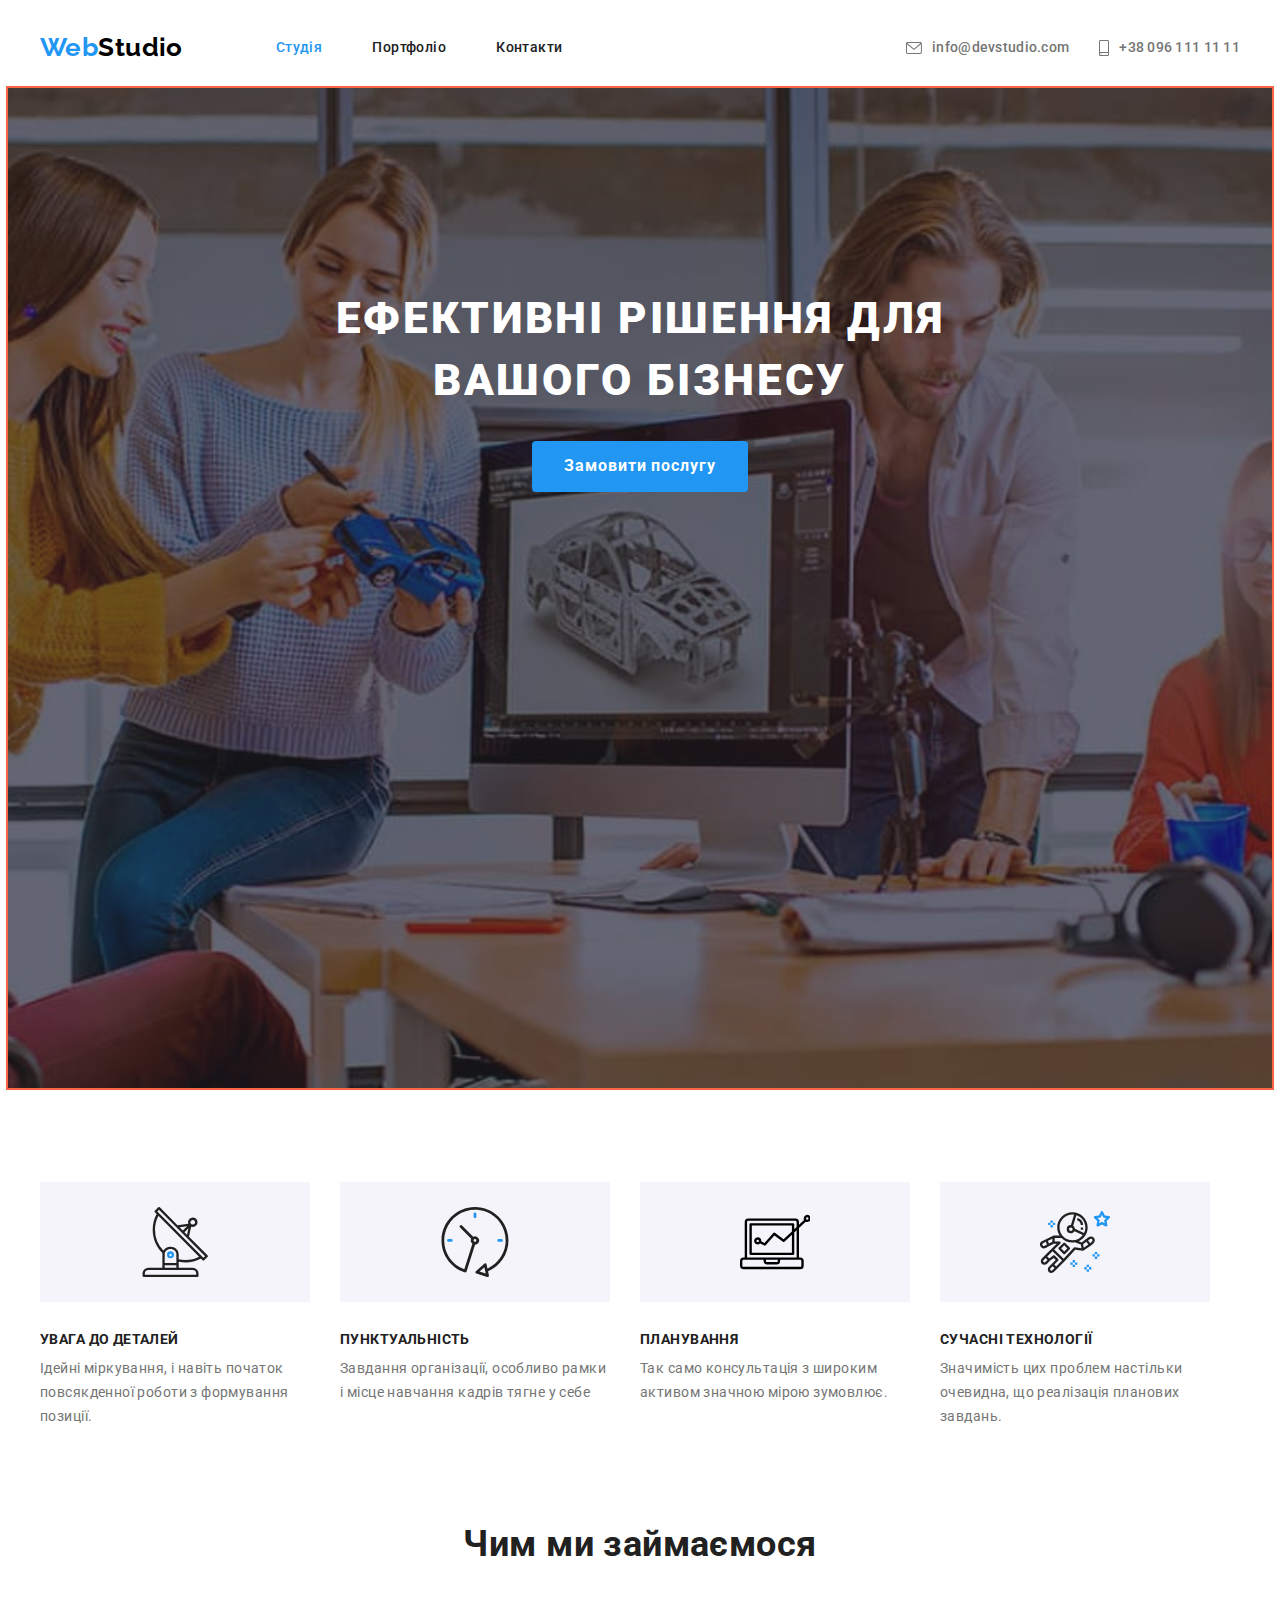
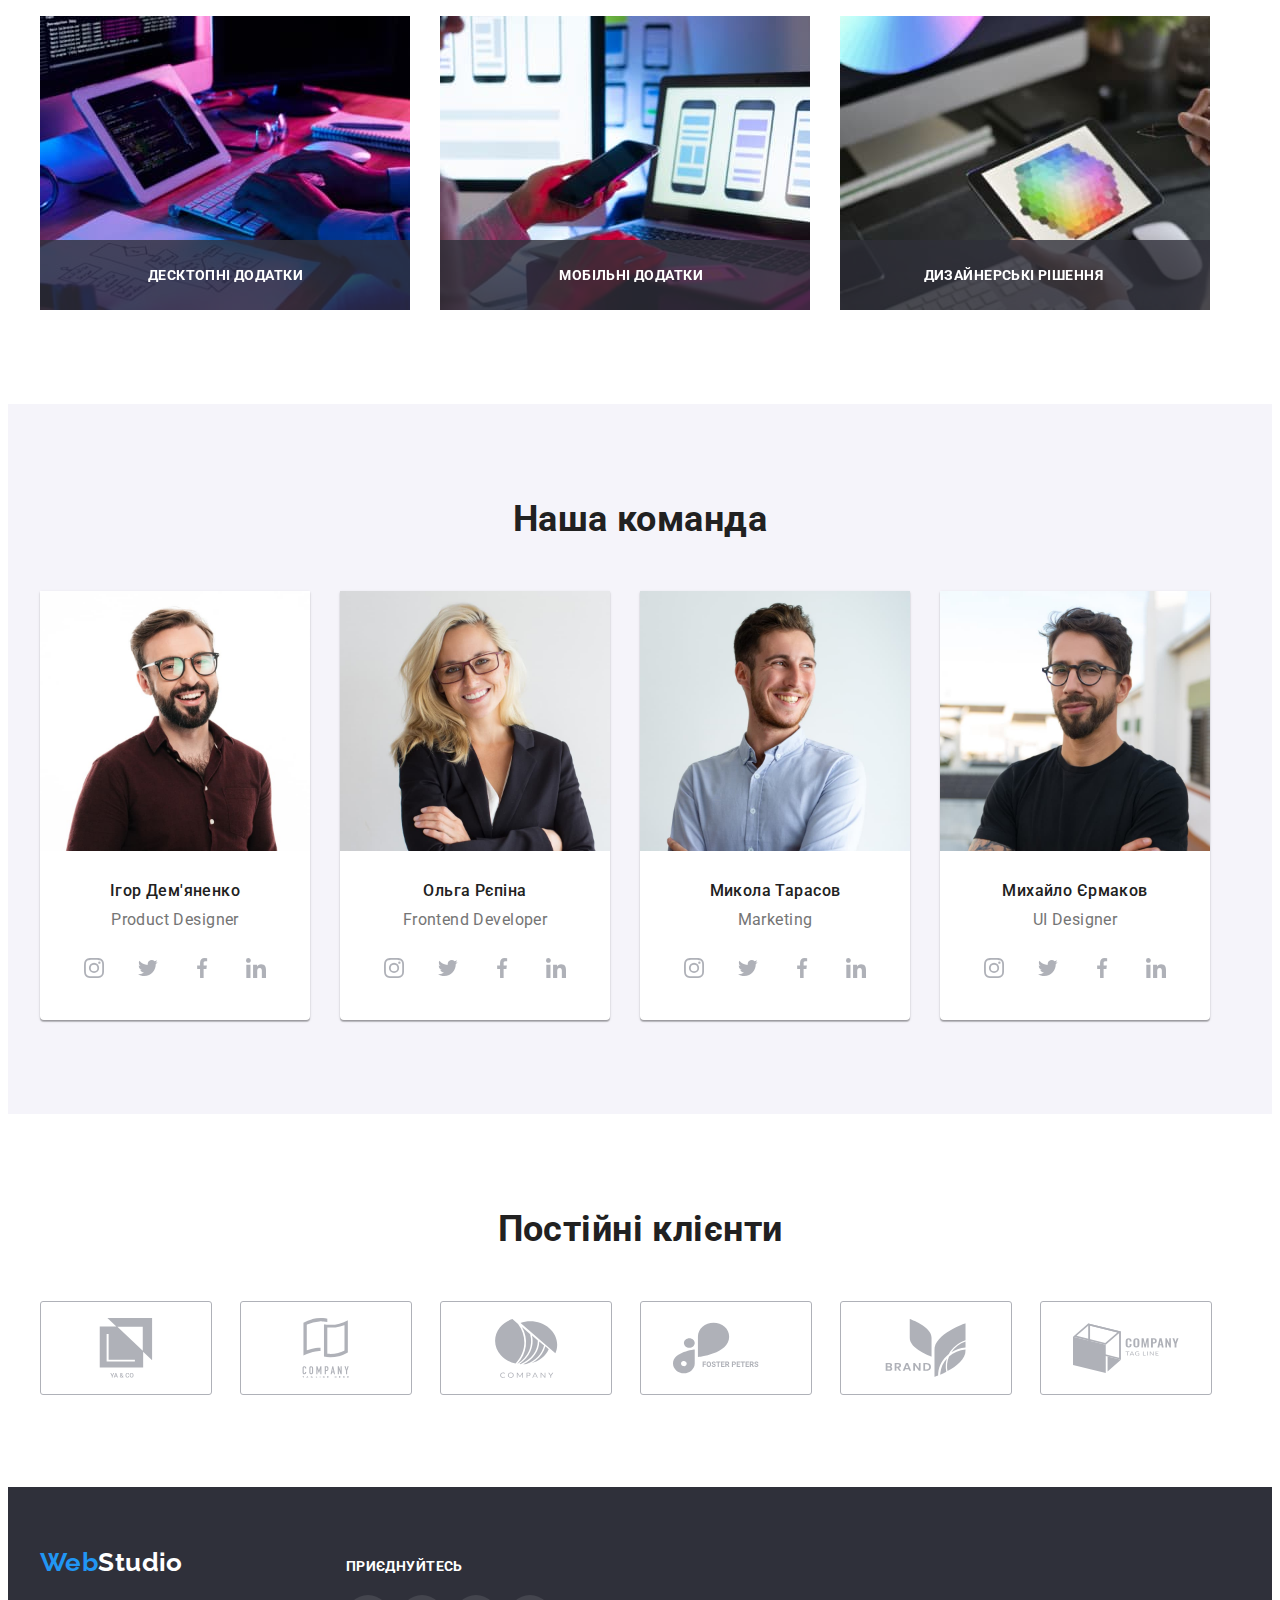
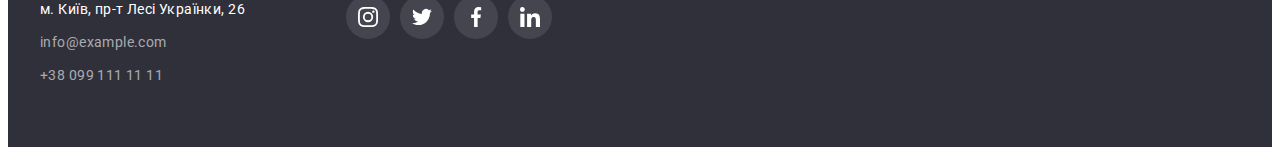
==== index.html @ c06851df "модалка наші роботи" ====
<!DOCTYPE html>
<html lang="uk">
  <head>
    <meta charset="UTF-8" />
    <meta http-equiv="X-UA-Compatible" content="IE=edge" />
    <meta name="viewport" content="width=device-width, initial-scale=1.0" />
    <title>Студія</title>
    <link rel="preconnect" href="https://fonts.googleapis.com" />
    <link rel="preconnect" href="https://fonts.gstatic.com" crossorigin />
    <link
      href="https://fonts.googleapis.com/css2?family=Raleway:wght@700&family=Roboto:wght@400;500;700;900&display=swap"
      rel="stylesheet"
    />
    <link
      rel="stylesheet"
      href="https://cdnjs.cloudflare.com/ajax/libs/modern-normalize/1.1.0/modern-normalize.min.css"
      integrity="sha512-wpPYUAdjBVSE4KJnH1VR1HeZfpl1ub8YT/NKx4PuQ5NmX2tKuGu6U/JRp5y+Y8XG2tV+wKQpNHVUX03MfMFn9Q=="
      crossorigin="anonymous"
      referrerpolicy="no-referrer"
    />
    <link rel="stylesheet" href="./css/styles.css" />
  </head>
  <body>
    <!-- Header -->
    <header class="page-header">
      <div class="container header">
        <a href="./index.html" class="logo"
          >Web<span class="word-header">Studio</span></a
        >
        <nav>
          <ul class="site-nav">
            <li class="item">
              <a href="./index.html" class="link currently"> Студія </a>
            </li>
            <li class="item">
              <a href="./portfolio.html" class="link">Портфоліо</a>
            </li>
            <li class="item"><a href="#" class="link">Контакти</a></li>
          </ul>
        </nav>
        <ul class="data">
          <li class="item">
            <a href="mailto:info@devstudio.com" class="data-link link">
              <svg class="icon-letter" width="16" height="12">
                <use href="./images/icons.svg#icon-letter"></use>
              </svg>
              info@devstudio.com
            </a>
          </li>
          <li class="item">
            <a href="tel:+380961111111" class="data-link link">
              <svg class="icon-phone" width="10" height="16">
                <use href="./images/icons.svg#icon-phone"></use>
              </svg>
              +38 096 111 11 11
            </a>
          </li>
        </ul>
      </div>
    </header>

    <!-- Hero -->
    <main>
      <section class="hero">
        <div class="container">
          <h1 class="hero-title">Ефективні рішення для вашого бізнесу</h1>
          <!-- Modal window -->
          <button type="button" class="button-hero" data-modal-open>
            Замовити послугу
          </button>
          <div class="backdrop is-hidden" data-modal>
            <div class="modal">
              <p></p>
              <button data-modal-close>Закрити
<svg>
  <use ></use>
</svg>
              </button>
            </div>
          </div>
        </div>
      </section>

      <!-- Features -->
      <section class="section clients">
        <div class="container">
          <h2 class="visually-hidden">Feature</h2>
          <ul class="features-list">
            <li class="content icon-antena">
              <div class="icon-bcg">
                <svg width="70" height="70">
                  <use href="./images/icons.svg#icon-antena"></use>
                </svg>
              </div>
              <h3 class="title">увага до деталей</h3>
              <p class="p">
                Ідейні міркування, і навіть початок повсякденної роботи з
                формування позиції.
              </p>
            </li>
            <li class="content icon-clock">
              <div class="icon-bcg">
                <svg width="70" height="70">
                  <use href="./images/icons.svg#icon-clock"></use>
                </svg>
              </div>
              <h3 class="title">пунктуальність</h3>
              <p class="p">
                Завдання організації, особливо рамки і місце навчання кадрів
                тягне у себе
              </p>
            </li>
            <li class="content icon-vector">
              <div class="icon-bcg">
                <svg width="70" height="70">
                  <use href="./images/icons.svg#icon-vector"></use>
                </svg>
              </div>
              <h3 class="title">планування</h3>
              <p class="p">
                Так само консультація з широким активом значною мірою зумовлює.
              </p>
            </li>
            <li class="content icon-astronaut">
              <div class="icon-bcg">
                <svg width="70" height="70">
                  <use href="./images/icons.svg#icon-astronaut"></use>
                </svg>
              </div>
              <h3 class="title">сучасні технології</h3>
              <p class="p">
                Значимість цих проблем настільки очевидна, що реалізація
                планових завдань.
              </p>
            </li>
          </ul>
        </div>
      </section>

      <!-- Our work -->
      <section class="section work">
        <div class="container work">
          <h2 class="section-title">Чим ми займаємося</h2>
          <ul class="work-list">
            <li class="work-img">
              <img
                src="./images/work-image-1.jpg"
                alt="Різнокольорова картинка на екрані планшета"
                width="370"
                height="295"
              />
              <p class="subtitle">Десктопні додатки</p>
            </li>
            <li class="work-img">
              <img
                src="./images/work-image-2.jpg"
                alt="Людина друкує на клавіатурі"
                width="370"
                height="295"
              />
              <p class="subtitle">Мобільні додатки</p>
            </li>
            <li class="work-img">
              <img
                src="./images/work-image-3.jpg"
                alt="Людина тримає телефон перед ноутбуком"
                width="370"
                height="295"
              />
              <p class="subtitle">Дизайнерські рішення</p>
            </li>
          </ul>
        </div>
      </section>

      <!-- Our team -->
      <section class="section team">
        <div class="container">
          <h2 class="section-title">Наша команда</h2>
          <ul class="team-list">
            <li class="team title">
              <img
                src="./images/img-team-1.jpg"
                alt="Чоловік в сорочці та окулярах"
                width="270"
                height="260"
              />
              <div class="item-team">
                <h3 class="worker-name">Ігор Дем'яненко</h3>
                <p class="profesion">Product Designer</p>
                <ul class="socials-worker">
                  <li class="link-worker">
                    <a href="" class="link-soc-worker">
                      <svg class="icon insta" width="20" height="20">
                        <use
                          href="./images/icons.svg#icon-instagram-team"
                        ></use>
                      </svg>
                    </a>
                  </li>
                  <li class="link-worker">
                    <a href="" class="link-soc-worker">
                      <svg class="icon twitter" width="20" height="20">
                        <use href="./images/icons.svg#icon-twittwer-team"></use>
                      </svg>
                    </a>
                  </li>
                  <li class="link-worker">
                    <a href="" class="link-soc-worker"
                      ><svg class="icon facebook" width="20" height="20">
                        <use href="./images/icons.svg#icon-facebook-team"></use>
                      </svg>
                    </a>
                  </li>
                  <li class="link-worker">
                    <a href="" class="link-soc-worker"
                      ><svg class="icon linkedin" width="20" height="20">
                        <use href="./images/icons.svg#icon-linkedin-team"></use>
                      </svg>
                    </a>
                  </li>
                </ul>
              </div>
            </li>

            <li class="team title">
              <img
                src="./images/img-team-2.jpg"
                alt="Блондинка в окулярах,що посміхається"
                width="270"
                height="260"
              />
              <div class="item-team">
                <h3 class="worker-name">Ольга Рєпіна</h3>
                <p class="profesion">Frontend Developer</p>
                <ul class="socials-worker">
                  <li class="link-worker">
                    <a href="" class="link-soc-worker">
                      <svg class="icon insta" width="20" height="20">
                        <use
                          href="./images/icons.svg#icon-instagram-team"
                        ></use>
                      </svg>
                    </a>
                  </li>
                  <li class="link-worker">
                    <a href="" class="link-soc-worker">
                      <svg class="icon twitter" width="20" height="20">
                        <use href="./images/icons.svg#icon-twittwer-team"></use>
                      </svg>
                    </a>
                  </li>
                  <li class="link-worker">
                    <a href="" class="link-soc-worker"
                      ><svg class="icon facebook" width="20" height="20">
                        <use href="./images/icons.svg#icon-facebook-team"></use>
                      </svg>
                    </a>
                  </li>
                  <li class="link-worker">
                    <a href="" class="link-soc-worker"
                      ><svg class="icon linkedin" width="20" height="20">
                        <use href="./images/icons.svg#icon-linkedin-team"></use>
                      </svg>
                    </a>
                  </li>
                </ul>
              </div>
            </li>

            <li class="team title">
              <img
                src="./images/img-team-3.jpg"
                alt="Чоловік в білій сорочці"
                width="270"
                height="260"
              />
              <div class="item-team">
                <h3 class="worker-name">Микола Тарасов</h3>
                <p class="profesion">Marketing</p>
                <ul class="socials-worker">
                  <li class="link-worker">
                    <a href="" class="link-soc-worker">
                      <svg class="icon insta" width="20" height="20">
                        <use
                          href="./images/icons.svg#icon-instagram-team"
                        ></use>
                      </svg>
                    </a>
                  </li>
                  <li class="link-worker">
                    <a href="" class="link-soc-worker">
                      <svg class="icon twitter" width="20" height="20">
                        <use href="./images/icons.svg#icon-twittwer-team"></use>
                      </svg>
                    </a>
                  </li>
                  <li class="link-worker">
                    <a href="" class="link-soc-worker"
                      ><svg class="icon facebook" width="20" height="20">
                        <use href="./images/icons.svg#icon-facebook-team"></use>
                      </svg>
                    </a>
                  </li>
                  <li class="link-worker">
                    <a href="" class="link-soc-worker"
                      ><svg class="icon linkedin" width="20" height="20">
                        <use href="./images/icons.svg#icon-linkedin-team"></use>
                      </svg>
                    </a>
                  </li>
                </ul>
              </div>
            </li>
            <li class="team title">
              <img
                src="./images/img-team-4.jpg"
                alt="Чоловік в чорній футболці та окулярах"
                width="270"
                height="260"
              />
              <div class="item-team">
                <h3 class="worker-name">Михайло Єрмаков</h3>
                <p class="profesion">UI Designer</p>
                <ul class="socials-worker">
                  <li class="link-worker">
                    <a href="" class="link-soc-worker">
                      <svg class="icon insta" width="20" height="20">
                        <use
                          href="./images/icons.svg#icon-instagram-team"
                        ></use>
                      </svg>
                    </a>
                  </li>
                  <li class="link-worker">
                    <a href="" class="link-soc-worker">
                      <svg class="icon twitter" width="20" height="20">
                        <use href="./images/icons.svg#icon-twittwer-team"></use>
                      </svg>
                    </a>
                  </li>
                  <li class="link-worker">
                    <a href="" class="link-soc-worker"
                      ><svg class="icon facebook" width="20" height="20">
                        <use href="./images/icons.svg#icon-facebook-team"></use>
                      </svg>
                    </a>
                  </li>
                  <li class="link-worker">
                    <a href="" class="link-soc-worker"
                      ><svg class="icon linkedin" width="20" height="20">
                        <use href="./images/icons.svg#icon-linkedin-team"></use>
                      </svg>
                    </a>
                  </li>
                </ul>
              </div>
            </li>
          </ul>
        </div>
      </section>
    </main>
    <!-- Our clients -->
    <section class="section clients">
      <div class="container">
        <h2 class="section-title">Постійні клієнти</h2>
        <ul class="clients-list">
          <li class="item-clients">
            <a href="" class="link-clients">
              <svg class="clients-logo" width="106" height="60">
                <use href="./images/icons.svg#icon-client-1"></use>
              </svg>
            </a>
          </li>
          <li class="item-clients">
            <a href="" class="link-clients">
              <svg class="clients-logo" width="106" height="60">
                <use href="./images/icons.svg#icon-client-2"></use>
              </svg>
            </a>
          </li>
          <li class="item-clients">
            <a href="" class="link-clients">
              <svg class="clients-logo" width="106" height="60">
                <use href="./images/icons.svg#icon-client-3"></use>
              </svg>
            </a>
          </li>
          <li class="item-clients">
            <a href="" class="link-clients">
              <svg class="clients-logo" width="106" height="60">
                <use href="./images/icons.svg#icon-client-4"></use>
              </svg>
            </a>
          </li>
          <li class="item-clients">
            <a href="" class="link-clients">
              <svg class="clients-logo" width="106" height="60">
                <use href="./images/icons.svg#icon-client-5"></use>
              </svg>
            </a>
          </li>
          <li class="item-clients">
            <a href="" class="link-clients">
              <svg class="clients-logo" width="106" height="60">
                <use href="./images/icons.svg#icon-client-6"></use>
              </svg>
            </a>
          </li>
        </ul>
      </div>
    </section>
    <!-- Footer -->
    <footer class="page-footer">
      <div class="container footer container-flex">
        <div>
          <a href="./index.html" class="logo"
            >Web<span class="word-footer">Studio</span></a
          >
          <address>
            <ul class="footer-adress">
              <li class="adress list">
                <a
                  href="https://goo.gl/maps/qeJtRWm4Bzfb1oUb7"
                  target="_blank"
                  rel="noopener noreferrer nofollow"
                  class="link color"
                  >м. Київ, пр-т Лесі Українки, 26</a
                >
              </li>
              <li class="list">
                <a href="mailto:info@example.com" class="link"
                  >info@example.com</a
                >
              </li>
              <li class="list">
                <a href="tel:+380991111111" class="link">+38 099 111 11 11</a>
              </li>
            </ul>
          </address>
        </div>
        <div class="social">
          <p class="social-title">Приєднуйтесь</p>
          <ul class="social-list">
            <li class="item-footer">
              <a href="" class="social-link">
                <svg class="link-insta" width="20" height="20">
                  <use href="./images/icons.svg#icon-instagram-footer"></use>
                </svg>
              </a>
            </li>
            <li class="item-footer">
              <a href="" class="social-link">
                <svg class="link-twitter" width="20" height="20">
                  <use href="./images/icons.svg#icon-twitter-footer"></use>
                </svg>
              </a>
            </li>
            <li class="item-footer">
              <a href="" class="social-link">
                <svg class="link-facebook" width="20" height="20">
                  <use href="./images/icons.svg#icon-facebook-footer"></use>
                </svg>
              </a>
            </li>
            <li class="item-footer">
              <a href="" class="social-link">
                <svg class="link-linkedin" width="20" height="20">
                  <use href="./images/icons.svg#icon-linkedin-footer"></use>
                </svg>
              </a>
            </li>
          </ul>
        </div>
      </div>
    </footer>
    <script src="./js/modal.js"></script>
  </body>
</html>
---- css/styles.css ----
:root {
  --main-color: #212121;
  --paragraph-color: #757575;
  --color-accent: #2196f3;
  --main-white-color: #ffffff;
  --bcg-color: #2f303a;
  --primary-text-size: 14px;
  --secondary-text-size: 16px;
  --primary-font: "Roboto", sans-serif;
  --secondary-font: "Raleway", sans-serif;
}

body {
  color: var(--main-color);
  background-color: var(--main-white-color);
  font-family: var(--primary-font);
  font-size: var(--primary-text-size);
  letter-spacing: 0.03em;
}

h1,
h2,
h3,
h4,
h5,
h6,
p {
  margin: 0px;
}

img {
  display: block;
  max-width: 100%;
  height: auto;
}
.adress {
  font-style: normal;
}
.container {
  width: 1200px;
  margin-left: auto;
  margin-right: auto;
  padding-left: 15px;
  padding-right: 15px;
}
ul {
  padding: 0;
  margin: 0;
  list-style: none;
}
.link {
  text-decoration: none;
}
/*-------------- Header-------------- */

.page-header {
  background-color: var(--main-white-color);
}
.page-header .logo,
.page-footer .logo {
  font-family: var(--secondary-font);
  font-weight: 700;
  font-size: 26px;
  line-height: 1.2;
}

.logo {
  margin-right: 93px;

  color: var(--color-accent);
  text-decoration: none;
}
.word-header {
  color: #000000;
}

.site-nav {
  display: flex;
}
.site-nav .item + .item {
  margin-left: 50px;
}

.site-nav .link {
  display: block;
  padding-top: 10px;
  padding-bottom: 10px;

  color: var(--main-color);
  font-weight: 500;
  line-height: 1.1;
  text-decoration: none;
}
.site-nav .link:hover,
.site-nav .link:focus {
  color: var(--color-accent);
}
.site-nav .link.currently {
  color: var(--color-accent);
}

.data {
  display: flex;
  margin-left: auto;
}
.data .item + .item {
  margin-left: 30px;
}
.page-header .header {
  display: flex;
  align-items: center;
}
.data .data-link {
  display: flex;
  align-items: center;
  padding-top: 32px;
  padding-bottom: 32px;

  color: var(--paragraph-color);
  font-weight: 500;
  line-height: 1.1;
  letter-spacing: 0.02em;
}
/* icon */
.data-link {
  fill: #757575;
}
.icon-letter,
.icon-phone {
  fill: currentColor;
  margin-right: 10px;
}

/*------------------ ГОЛОВНА СТОРІНКА ---------------------*/
/* Body */
.visually-hidden {
  position: absolute;
  white-space: nowrap;
  width: 1px;
  height: 1px;
  overflow: hidden;
  border: 0;
  padding: 0;
  clip: rect(0 0 0 0);
  clip-path: inset(50%);
  margin: -1px;
}

.all-padding,
.clients,
.section {
  padding-top: 94px;
  padding-bottom: 94px;
}
/* -----------------Hero----------------- */

.hero {
  max-width: 1600px;
  height: 600px;
  padding: 200px 0;
  margin: auto;
  background-image: linear-gradient(
      rgba(47, 48, 58, 0.4),
      rgba(47, 48, 58, 0.4)
    ),
    url("../images/hero-fon.jpg");
  background-repeat: no-repeat;
  background-position: center;
  background-size: cover;
  background-color: var(--bcg-color);
  text-align: center;
  outline: 2px solid tomato;
}
.hero-title {
  margin-bottom: 30px;
  margin-right: auto;
  margin-left: auto;
  width: 696px;

  color: var(--main-white-color);
  font-style: normal;
  font-weight: 900;
  font-size: 44px;
  line-height: 1.4;
  letter-spacing: 0.06em;
  text-transform: uppercase;
}

/*---------------- button 1 page------------- */
.button-hero {
  display: inline-block;
  border-radius: 4px;
  padding: 10px 32px;
  min-width: 216px;
  border: none;

  color: var(--main-white-color);
  background-color: #2196f3;

  font-family: inherit;
  font-weight: 700;
  font-size: 16px;
  line-height: 1.9;
  align-items: center;
  text-align: center;
  letter-spacing: 0.06em;

  cursor: pointer;
}
.button:hover .button:focus {
  background-color: #188ce8;
}
/*  Modal window */
.backdrop {
  position: fixed;
  top: 0;
  left: 0;

  width: 100%;
  height: 100%;
}
.backdrop.is-hidden {
  opacity: 0;
  pointer-events: none;
}
.modal {
  position: absolute;
  top: 50%;
  left: 50%;
  transform: translate(-50%, -50%);

  width: 528px;
  height: 581px;

  background-color: #ffffff;
}

/*-------------- Features---------- */

.features-list {
  display: flex;
}
.features-list .content:not(:last-child) {
  margin-right: 30px;
}

.content {
  width: 270px;
}
.features-list .title {
  margin-top: 30px;
  margin-bottom: 10px;

  line-height: 1.1;
  font-size: var(--primary-text-size);
  text-transform: uppercase;
}
.clientes .title {
  color: var(--main-color);
  font-weight: 700;
  line-height: 1.1;
  text-transform: uppercase;
}
.clients .p {
  color: var(--paragraph-color);
  line-height: 1.7;
}
/* icon */
.icon-bcg {
  display: flex;
  justify-content: center;
  align-items: center;
  font-weight: 270px;
  height: 120px;
  background-color: #f5f4fa;
}
/*------------- Our work ----------------*/

.work {
  padding-top: 0;
}
.section-title {
  margin-bottom: 50px;

  color: var(--main-color);
  font-weight: 700;
  font-size: 36px;
  line-height: 1.2;
  text-align: center;
}
.work-list {
  display: flex;
}
.work-list .work-img + .work-img {
  margin-left: 30px;
}
/* position */
.work-img {
  position: relative;
}
.work-img::before {
  content: "";
  position: absolute;
  display: inline-block;
  left: 0;
  bottom: 0;
  width: 370px;
  height: 70px;
  background: rgba(47, 48, 58, 0.8);
}
.subtitle {
  position: absolute;
  right: 107px;
  bottom: 27px;
  font-weight: 700;
  line-height: 1.1;
  text-align: center;
  text-transform: uppercase;

  color: #ffffff;
}
/* ------------Our team---------------- */
.team {
  background-color: #f5f4fa;
}

.section .worker-name {
  margin-bottom: 10px;

  font-weight: 500;
  font-size: 16px;
  line-height: 1.2;
  text-align: center;
}

.section .profesion {
  color: var(--paragraph-color);
  font-size: 16px;
  line-height: 1.2;
  text-align: center;
  margin-bottom: 16px;
}
.team-list {
  display: flex;
}
.team-list .title:not(:last-child) {
  margin-right: 30px;
}
.team-list .item-team {
  padding-top: 30px;
  padding-bottom: 30px;
}

.team-list .title {
  background: #ffffff;
  box-shadow: 0px 1px 3px rgba(0, 0, 0, 0.12), 0px 1px 1px rgba(0, 0, 0, 0.14),
    0px 2px 1px rgba(0, 0, 0, 0.2);
  border-radius: 0px 0px 4px 4px;
}
/* icon */

.socials-worker {
  display: flex;
  justify-content: center;
  gap: 10px;
}
.link-worker {
  width: 44px;
  height: 44px;
}
.link-soc-worker {
  display: flex;
  justify-content: center;
  align-items: center;
  width: 100%;
  height: 100%;
  border-radius: 50%;
  color: #afb1b8;
  background-color: var(--main-white-color);
}
.link-soc-worker:hover,
.link-soc-worker:focus {
  background-color: var(--color-accent);
  color: var(--main-white-color);
}
.link-soc-worker .icon {
  fill: currentColor;
}
/* ------------Our clients---------------- */
.clients-list {
  display: flex;
  gap: 30px;
}
.item-clients {
  width: 170px;
  height: 92px;
}
.link-clients {
  display: flex;
  justify-content: center;
  align-items: center;
  width: 100%;
  height: 100%;
  color: #afb1b8;
  border: 1px solid #afb1b8;
  border-radius: 3px;
}
.link-clients:hover,
.link-clients:focus {
  color: var(--color-accent);
  border: 1px solid var(--color-accent);
}
.link-clients .clients-logo {
  fill: currentColor;
}
/* ----------Footer--------------- */

.page-footer {
  padding-top: 60px;
  padding-bottom: 60px;
  background-color: var(--bcg-color);
}

.word-footer {
  color: var(--main-white-color);
}
.page-footer .logo {
  display: block;
  margin-bottom: 20px;
}

.footer-adress .list:not(:last-child) {
  margin-bottom: 9px;
}

.list .link {
  color: rgba(255, 255, 255, 0.6);
  line-height: 1.7;
  letter-spacing: 0.03em;
  font-style: normal;
}

.footer-adress .color {
  color: var(--main-white-color);
  line-height: 1.7;
}
.link:hover,
.link:focus {
  color: var(--color-accent);
}
/* social */
.container-flex {
  display: flex;
  align-items: baseline;
}

.social-title {
  margin-bottom: 20px;
  font-size: var(--primary-text-size);
  font-weight: 700;
  line-height: 1.14;
  text-transform: uppercase;
  color: var(--main-white-color);
}
.social {
  margin-left: 70px;
}
.social-list {
  display: flex;
}
.item-footer {
  margin-right: 10px;
}
.item-footer:last-child {
  margin-right: 0;
}
.social-link {
  display: flex;
  justify-content: center;
  align-items: center;

  background-color: rgba(255, 255, 255, 0.1);
  width: 44px;
  height: 44px;
  border-radius: 50%;
  cursor: pointer;
}
.social-link:hover {
  background-color: var(--color-accent);
}
/*----------------------- ПОРТФОЛІО------------------------ */

/* ---------------mein---------------- */

.products-list > a {
  text-decoration: none;
}
.types {
  letter-spacing: 0.03em;
}
/* --- */
.btn-nav {
  display: flex;
  justify-content: center;
  margin-bottom: 50px;
}

.btn-nav .btn-list + .btn-list {
  margin-left: 8px;
}

.title-list {
  margin-bottom: 4px;
  color: var(--main-color);
  font-weight: 700;
  font-size: 18px;
  line-height: 2;
  letter-spacing: 0.06em;
}
.products .title {
  color: var(--paragraph-color);
  line-height: 1.88;
  font-size: var(--secondary-text-size);
}

.products {
  display: flex;
  flex-wrap: wrap;
}
.products .products-list {
  width: 370px;
  margin-right: 30px;
  margin-bottom: 30px;
}
.products-list:nth-child(3n) {
  margin-right: 0;
}
.products-list:nth-last-child(-n + 3) {
  margin-bottom: 0px;
}
.heading {
  padding: 20px 24px;
  border: 1px solid #eeeeee;
}
.products-link {
  display: block;
}
.products-link:hover,
.products-link:focus {
  box-shadow: 0px 1px 1px rgba(0, 0, 0, 0.12), 0px 4px 4px rgba(0, 0, 0, 0.06),
    1px 4px 6px rgba(0, 0, 0, 0.16);
}

/*---------------- button 2 page-------------- */
.btn-nav .button {
  display: inline-block;
  padding: 6px 22px;
  border-radius: 4px;
  border: none;

  font-family: inherit;
  color: var(--main-color);
  background-color: #f5f4fa;
  font-size: var(--secondary-text-size);
  font-weight: 500;
  line-height: 1.62;
  letter-spacing: 0.03;
  text-align: center;
  border: none;
  cursor: pointer;
}

.button:hover,
.button:focus {
  color: var(--main-white-color);
  background-color: var(--color-accent);
  box-shadow: 0px 3px 1px rgba(0, 0, 0, 0.1), 0px 1px 2px rgba(0, 0, 0, 0.08),
    0px 2px 2px rgba(0, 0, 0, 0.12);
}
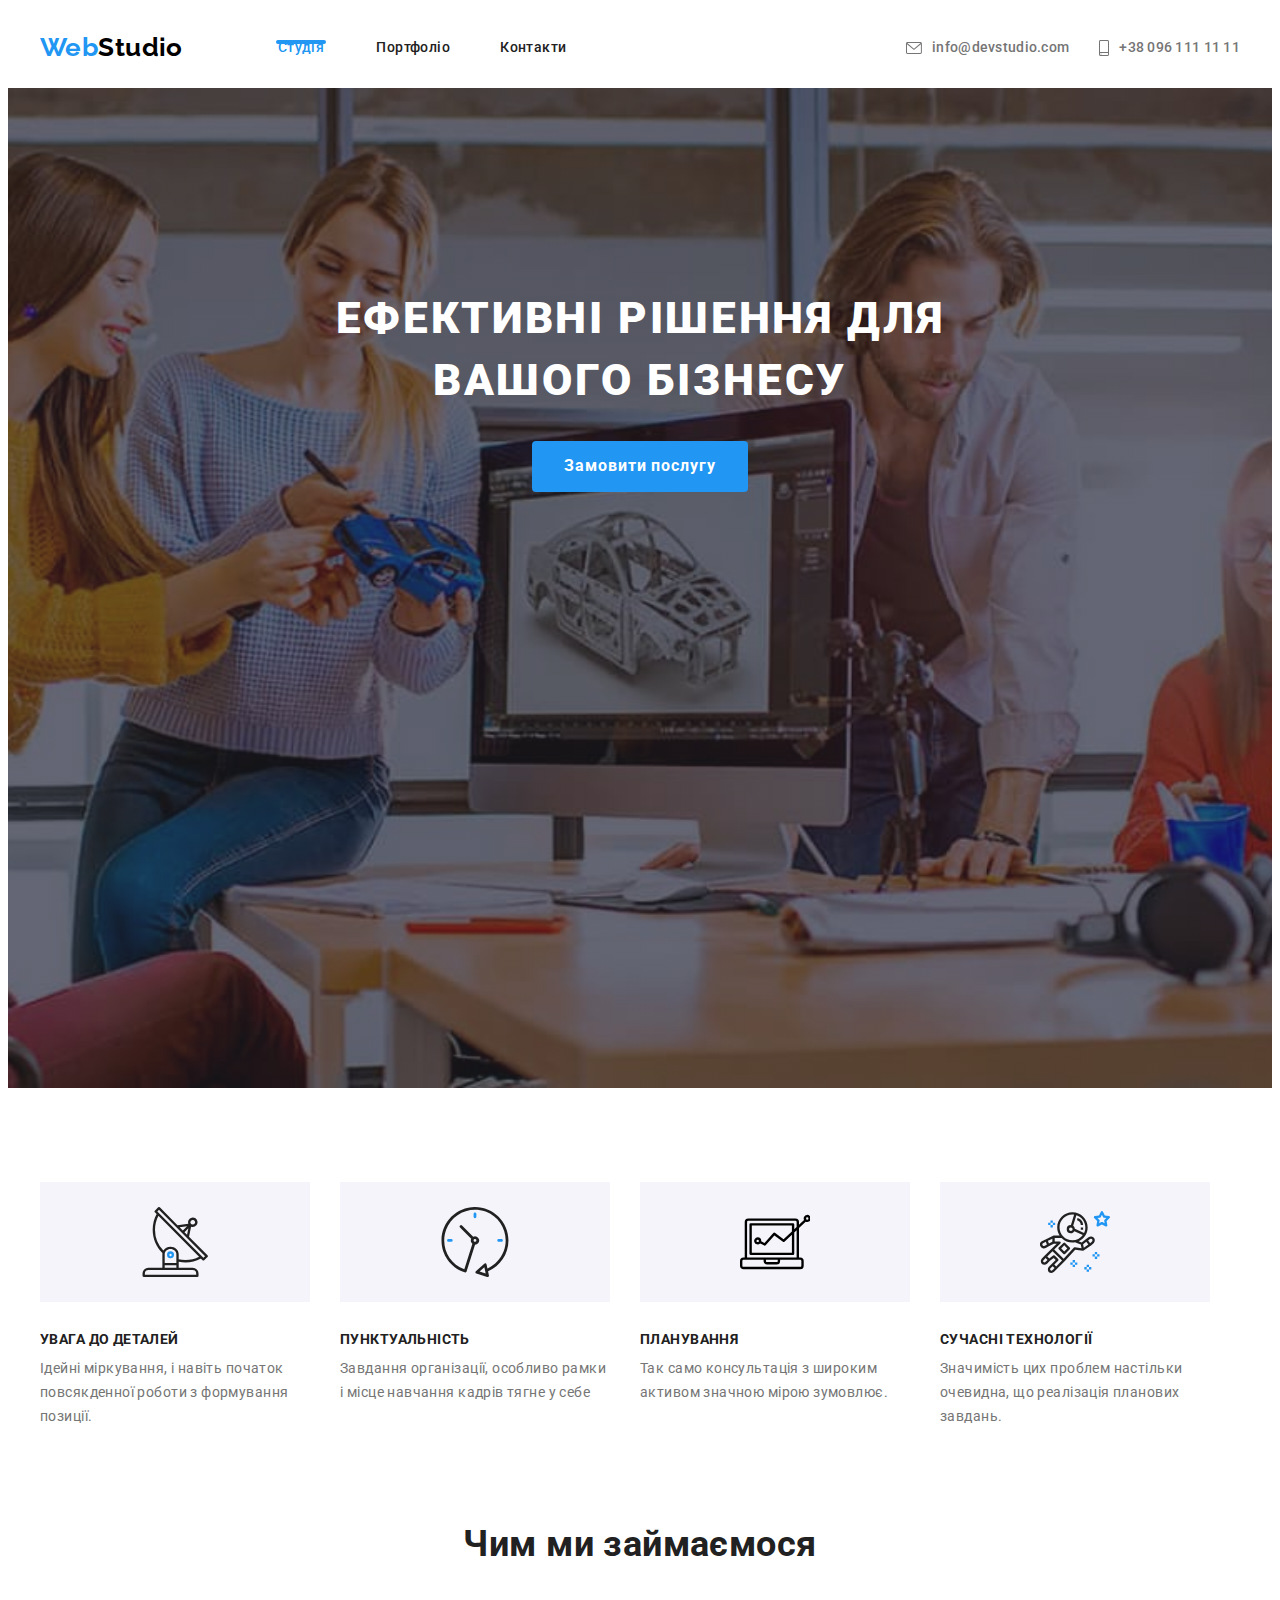
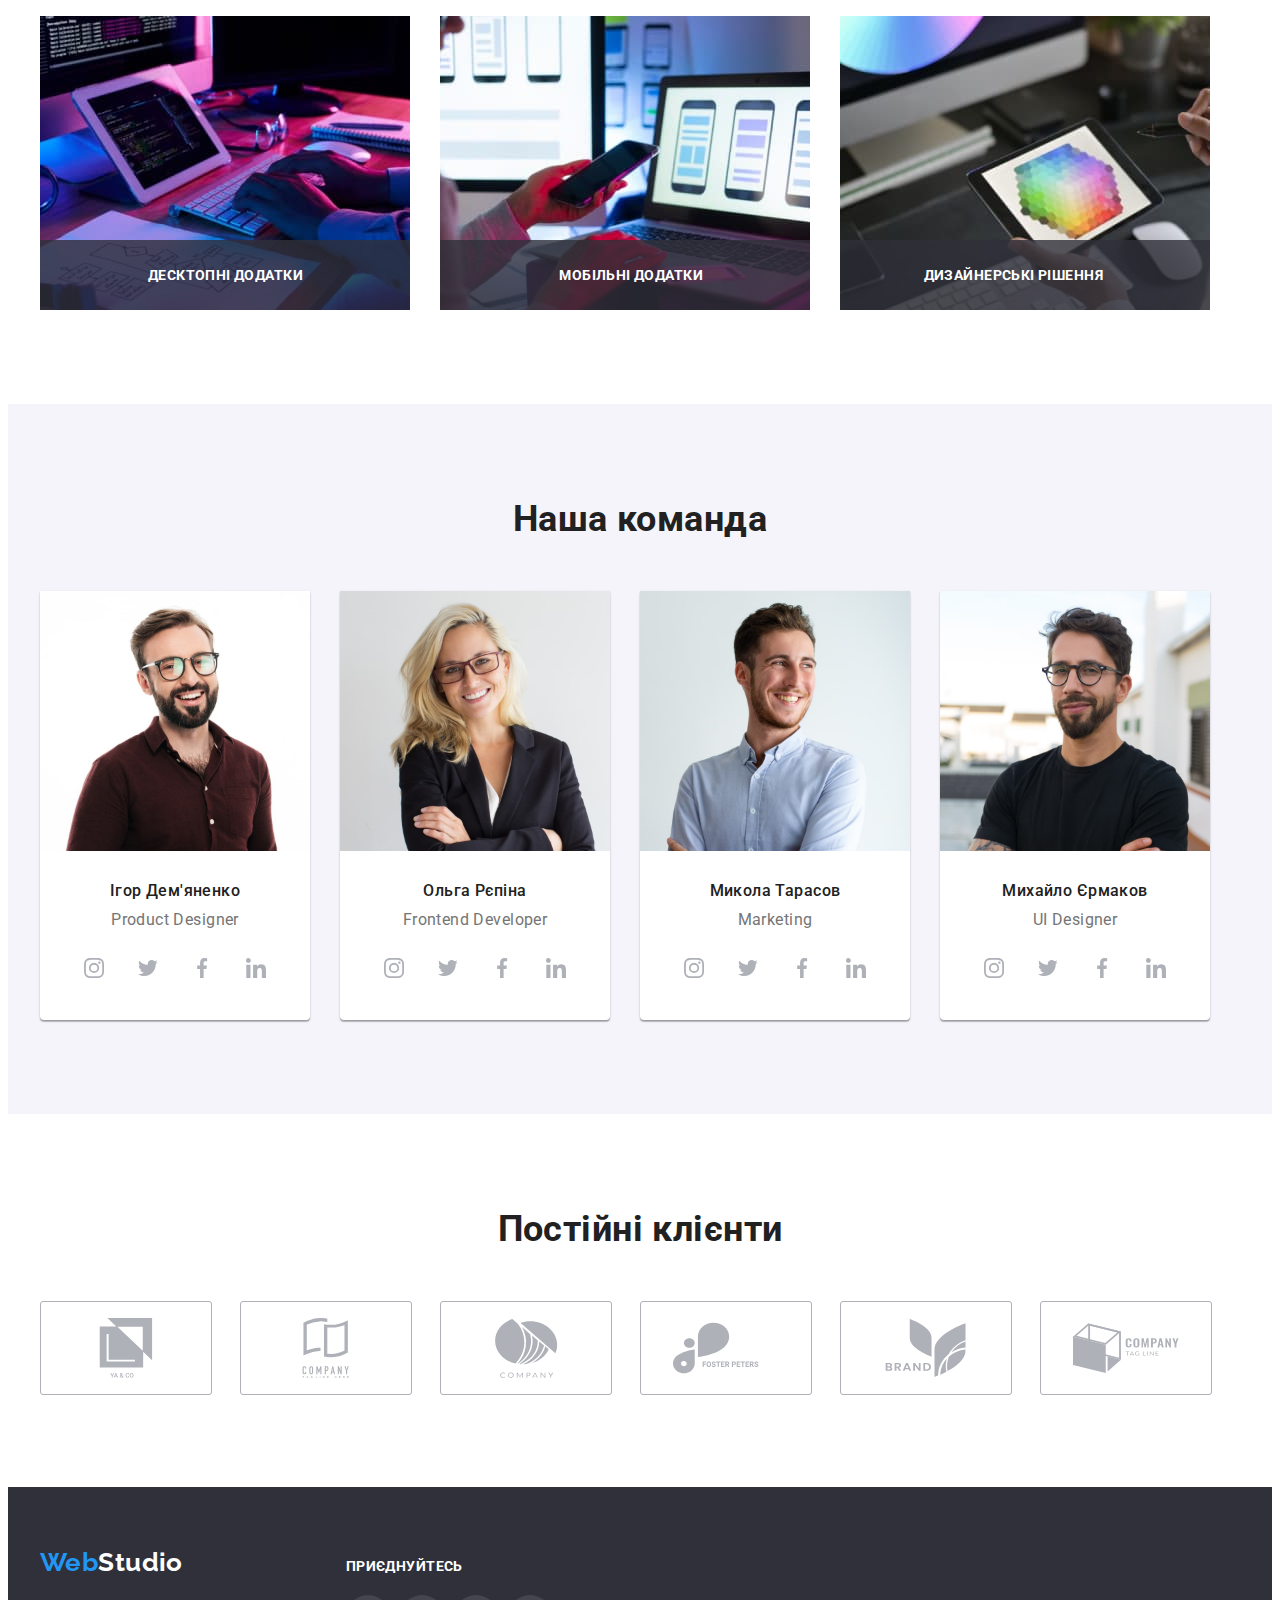
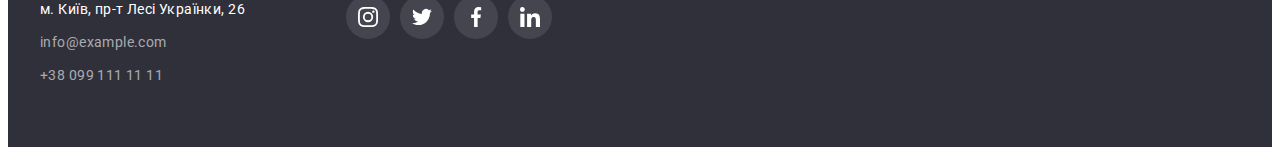
==== commit 32c5d990: "almost finish" ====
--- a/index.html
+++ b/index.html
@@ -70,11 +70,10 @@
           </button>
           <div class="backdrop is-hidden" data-modal>
             <div class="modal">
-              <p></p>
-              <button data-modal-close>Закрити
-<svg>
-  <use ></use>
-</svg>
+              <button type="button" class="btn-modal-close" data-modal-close>
+                <svg class="icon-modal" width="18" height="18">
+                  <use href="./images/icons.svg#icon-close-mod-win"></use>
+                </svg>
               </button>
             </div>
           </div>
--- a/css/styles.css
+++ b/css/styles.css
@@ -90,13 +90,19 @@
   font-weight: 500;
   line-height: 1.1;
   text-decoration: none;
+  transition-property: color;
+  transition-duration: 250ms;
+  transition-timing-function: cubic-bezier(0.4, 0, 0.2, 1);
 }
 .site-nav .link:hover,
 .site-nav .link:focus {
   color: var(--color-accent);
 }
 .site-nav .link.currently {
+  position: relative;
   color: var(--color-accent);
+  padding-left: 2px;
+  padding-right: 2px;
 }
 
 .data {
@@ -120,6 +126,7 @@
   font-weight: 500;
   line-height: 1.1;
   letter-spacing: 0.02em;
+  transition: color 250ms cubic-bezier(0.4, 0, 0.2, 1);
 }
 /* icon */
 .data-link {
@@ -129,6 +136,20 @@
 .icon-phone {
   fill: currentColor;
   margin-right: 10px;
+}
+/* accent */
+
+.currently::after {
+  content: "";
+  position: absolute;
+  bottom: calc(0px-2px);
+  right: 0;
+
+  width: 100%;
+  height: 4px;
+
+  background-color: var(--color-accent);
+  border-radius: 2px;
 }
 
 /*------------------ ГОЛОВНА СТОРІНКА ---------------------*/
@@ -169,7 +190,6 @@
   background-size: cover;
   background-color: var(--bcg-color);
   text-align: center;
-  outline: 2px solid tomato;
 }
 .hero-title {
   margin-bottom: 30px;
@@ -206,6 +226,7 @@
   letter-spacing: 0.06em;
 
   cursor: pointer;
+  transition: background-color 250ms cubic-bezier(0.4, 0, 0.2, 1);
 }
 .button:hover .button:focus {
   background-color: #188ce8;
@@ -218,23 +239,49 @@
 
   width: 100%;
   height: 100%;
+  background-color: rgba(0, 0, 0, 0.2);
+  opacity: 1;
+  transition: opacity 250ms cubic-bezier(0.4, 0, 0.2, 1);
 }
 .backdrop.is-hidden {
   opacity: 0;
   pointer-events: none;
+  visibility: hidden;
 }
 .modal {
   position: absolute;
   top: 50%;
   left: 50%;
   transform: translate(-50%, -50%);
-
+  transition: transform 250ms cubic-bezier(0.4, 0, 0.2, 1),
+    box-shadow 250ms cubic-bezier(0.4, 0, 0.2, 1);
   width: 528px;
   height: 581px;
 
   background-color: #ffffff;
-}
-
+  border-radius: 4px;
+  box-shadow: 0px 1px 3px rgba(0, 0, 0, 0.12), 0px 1px 1px rgba(0, 0, 0, 0.14),
+    0px 2px 1px rgba(0, 0, 0, 0.2);
+}
+
+/* icon modal window */
+.btn-modal-close {
+  display: flex;
+  justify-content: center;
+  align-items: center;
+
+  width: 30px;
+  height: 30px;
+  padding: 6px;
+  margin-left: auto;
+  margin-top: 8px;
+  margin-right: 8px;
+
+  background-color: #ffffff;
+  color: #000000;
+  border-radius: 50%;
+  border: 1px solid rgba(0, 0, 0, 0.1);
+}
 /*-------------- Features---------- */
 
 .features-list {
@@ -377,6 +424,8 @@
   border-radius: 50%;
   color: #afb1b8;
   background-color: var(--main-white-color);
+  transition: background-color 250ms cubic-bezier(0.4, 0, 0.2, 1),
+    color 250ms cubic-bezier(0.4, 0, 0.2, 1);
 }
 .link-soc-worker:hover,
 .link-soc-worker:focus {
@@ -404,6 +453,8 @@
   color: #afb1b8;
   border: 1px solid #afb1b8;
   border-radius: 3px;
+  transition: color 250ms cubic-bezier(0.4, 0, 0.2, 1),
+    border 250ms cubic-bezier(0.4, 0, 0.2, 1);
 }
 .link-clients:hover,
 .link-clients:focus {
@@ -438,11 +489,13 @@
   line-height: 1.7;
   letter-spacing: 0.03em;
   font-style: normal;
+  transition: color 250ms cubic-bezier(0.4, 0, 0.2, 1);
 }
 
 .footer-adress .color {
   color: var(--main-white-color);
   line-height: 1.7;
+  transition: color 250ms cubic-bezier(0.4, 0, 0.2, 1);
 }
 .link:hover,
 .link:focus {
@@ -484,7 +537,9 @@
   height: 44px;
   border-radius: 50%;
   cursor: pointer;
-}
+  transition: background-color 250ms cubic-bezier(0.4, 0, 0.2, 1);
+}
+.social-link:hover,
 .social-link:hover {
   background-color: var(--color-accent);
 }
@@ -542,8 +597,37 @@
   padding: 20px 24px;
   border: 1px solid #eeeeee;
 }
+.product-thumb {
+  position: relative;
+  overflow: hidden;
+}
+
+.text-side {
+  position: absolute;
+  top: 0;
+  left: 0;
+
+  padding: 63px 24px;
+  width: 100%;
+  height: 100%;
+
+  text-align: center;
+  font-size: 18px;
+  line-height: 1.5;
+
+  background-color: rgba(33, 150, 243, 0.9);
+  color: #ffffff;
+
+  transform: translateY(100%);
+  transition: transform 250ms cubic-bezier(0.4, 0, 0.2, 1);
+}
+
+.products-link:hover .text-side {
+  transform: translateY(0);
+}
 .products-link {
   display: block;
+  transition: box-shadow 250ms cubic-bezier(0.4, 0, 0.2, 1);
 }
 .products-link:hover,
 .products-link:focus {
@@ -568,6 +652,9 @@
   text-align: center;
   border: none;
   cursor: pointer;
+  transition: color 250ms cubic-bezier(0.4, 0, 0.2, 1),
+    background-color 250ms cubic-bezier(0.4, 0, 0.2, 1),
+    box-shadow 250ms cubic-bezier(0.4, 0, 0.2, 1);
 }
 
 .button:hover,
